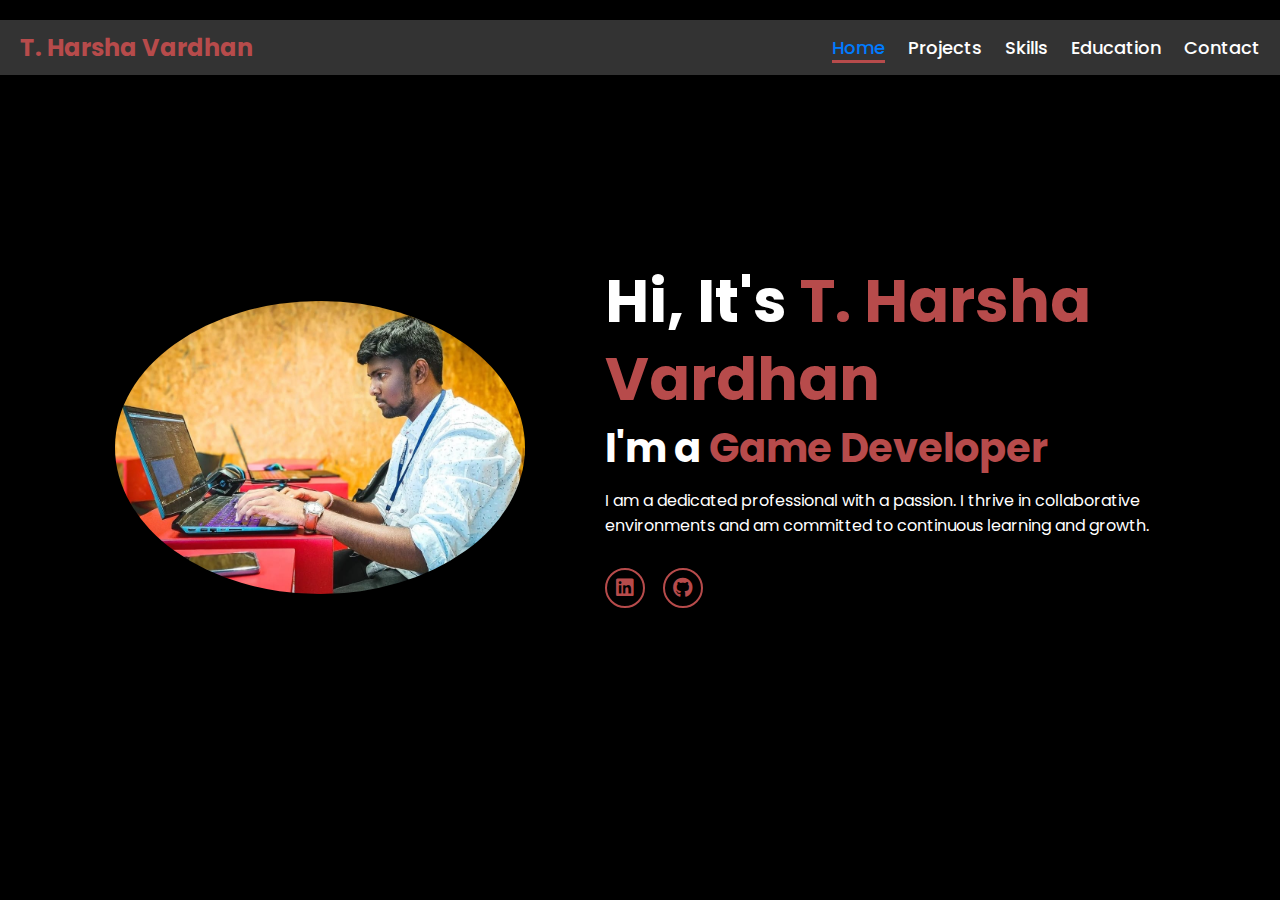
==== index.html @ 78d242ee "my potfolio files" ====
<!DOCTYPE html>
<html lang="en">

<head>
    <meta charset="UTF-8">
    <meta name="viewport" content="width=device-width, initial-scale=1.0">
    <link rel="stylesheet" href="https://cdnjs.cloudflare.com/ajax/libs/font-awesome/6.5.2/css/all.min.css">
    <link rel="stylesheet" href="style.css">
    <title>Portfolio Website</title>
</head>
<body>
    <header>
        <a href="#" class="logo">T. Harsha Vardhan</a>
        <nav>
            <a href="#" class="active"> Home</a>
            <a href="projects.html">Projects</a>
            <a href="#">Skills</a>
            <a href="#">Education</a>
            <a href="#">Contact</a>
        </nav>
    </header>
    <section class="home">
        <div class="home-img">
            <img src="main.jpg" alt="">
        </div>
        <div class="home-content">
            <h1>Hi, It's <span>T. Harsha Vardhan</span></h1>
            <h3 class="typing-text">I'm a <span></span></h3>
            <p>I am a dedicated professional with a passion. I thrive in collaborative environments and am committed to continuous learning and growth.</p>
            <div class="social-icons">
                <a href="#"><i class="fa-brands fa-linkedin"></i></a>
                <a href="#"><i class="fa-brands fa-github"></i></a>
            </div>
        </div>
    </section>
</body>
</html>
---- style.css ----
@import url('https://fonts.googleapis.com/css2?family=Poppins:wght@100;200;300;400;500;600&display=swap');

*{
    margin: 0;
    padding: 0;
    box-sizing: border-box;
    text-decoration: none;
    border: none;
    outline: none;
    font-family: 'Poppins', sans-serif;
}

html{
    font-size: 62.5%;
}

body{
    width: 100%;
    height: 100vh;
    overflow-x: hidden;
    background-color: black;
    color: white;
}

header{
    margin-top: 20px;
    position: fixed;
    top: 0;
    left: 0;
    width: 100%;
    padding: 1rem 9%;
    background-color: transparent;
    filter: drop-shadow(10px);
    display: flex;
    justify-content: space-between;
    align-items: center;
    z-index: 100;
}

.logo{
    font-size: 3rem;
    color: #b74b4b;
    font-weight: 800;
    cursor: pointer;
    transition: 0.5s ease;
}

.logo:hover{
    transform: scale(1.1);
}

nav a{
    font-size: 1.8rem;
    color: white;
    margin-left: 4rem;
    font-weight: 500;
    transition: 0.3s ease;
    border-bottom: 3px solid transparent;
}

nav a:hover,
nav a.active{
    color: #b74b4b;
    border-bottom: 3px solid #b74b4b;
}

@media(max-width:995px){
    nav{
        position: absolute;
        display: none;
        top: 0;
        right: 0;
        width: 40%;
        border-left: 3px solid #b74b4b;
        border-bottom: 3px solid #b74b4b;
        border-bottom-left-radius: 2rem;
        padding: 1rem solid;
        background-color: #161616;
        border-top: 0.1rem solid rgba(0,0,0,0.1);
    }

    nav.active{
        display: block;
    }

    nav a{
        display: block;
        font-size: 2rem;
        margin: 3rem 0;
    }

    nav a:hover,
    nav a.active{
        padding: 1rem;
        border-radius: 0.5rem;
        border-bottom: 0.5rem solid #b74b4b;
    }
}

section{
    min-height: 100vh;
    padding: 5rem 9% 5rem;
}

.home{
    display: flex;
    justify-content: center;
    align-items: center;
    gap: 8rem;
    background-color: black;
}

.home .home-content h1{
    font-size: 6rem;
    font-weight: 700;
    line-height: 1.3;
}

span{
    color: #b74b4b;
}

.home-content h3{
    font-size: 4rem;
    margin-bottom: 1rem;
    font-weight: 700;
}

.home-content p{
    font-size: 1.6rem;
}

.home-img{
    border-radius: 50%;
}

.home-img img{
    position: relative;
    width: 32vw;
    border-radius: 50%;
    box-shadow: 0 0 25px solid #b74b4b;
    cursor: pointer;
    transition: 0.2s linear;
}

.home-img img:hover{
    font-size: 1.8rem;
    font-weight: 500;
}

.social-icons a{
    display: inline-flex;
    justify-content: center;
    align-items: center;
    width: 4rem;
    height: 4rem;
    background-color: transparent;
    border: 0.2rem solid #b74b4b;
    font-size: 2rem;
    border-radius: 50%;
    margin: 3rem 1.5rem 3rem 0;
    transition: 0.3s ease;
    color: #b74b4b;
}

.social-icons a:hover{
    color: black;
    transform: scale(1.3) translateY(-5px);
    background-color: #b74b4b;
    box-shadow: 0  0 25px #b74b4b;
}

.btn{
    display: inline-block;
    padding: 1rem 2.8rem;
    background-color: black;
    border-radius: 4rem;
    font-size: 1.6rem;
    color: #b74b4b;
    letter-spacing: 0.3rem;
    font-weight: 600;
    border: 2px solid #b74b4b;
    transition: 0.3s ease;
    cursor: pointer;
}

.btn:hover{
    transform: scale3d(1.03);
    background-color: #b74b4b;
    color: black;
    box-shadow: 0 0 25px #b74b4b;
}

.typing-text{
    font-size: 34px;
    font-weight: 600;
    min-width: 280px;
}

.typing-text span{
    position: relative;
}

.typing-text span::before{
    content: "Game Developer";
    color: #b74b4b;
    animation: words 20s infinite;
}

.typing-text span::after{
    content: "";
    background-color: black;
    position: absolute;
    width: calc(100% + 8px);
    height: 100%;
    border-left: 3px solid black;
    right: -8;
    animation: cursor 0.6s infinite;
}

@keyframes cursor{
    to{
        border-left: 3px solid #b74b4b;
    }
}



@media (max-width: 1000px){
    .home{
        gap: 4rem;
    }
}

@media(max-width:995px){
    .home{
        flex-direction: column;
        margin: 5rem 4rem;
    }

    .home .home-content h3{
        font-size: 2.5rem;
    }

    .home-content h1{
        font-size: 5rem;
    }

    .home-img img{
        width: 70vw;
        margin-top: 4rem;
    }
}
/* project.css */

body {
    font-family: Arial, sans-serif;
    margin: 0;
    padding: 0;
    background-color: #121212;
    color: #ffffff;
}

header {
    background: #333;
    padding: 10px 20px;
    color: white;
    display: flex;
    justify-content: space-between;
    align-items: center;
}

header .logo {
    font-size: 24px;
    font-weight: bold;
}

nav a {
    color: white;
    margin-left: 20px;
    text-decoration: none;
}

nav a.active, nav a:hover {
    color: #007bff;
}

.projects {
    padding: 50px;
    background-color: #121212;
}

.projects h2 {
    text-align: center;
    font-size: 2rem;
    margin-bottom: 30px;
    color: #007bff;
}

.project-list {
    display: flex;
    flex-wrap: wrap;
    justify-content: space-around;
    gap: 20px;
}

.project-item {
    background: #1c1c1c;
    padding: 20px;
    border: 1px solid #333;
    border-radius: 10px;
    width: 300px;
    text-align: center;
}

.project-item img {
    width: 100%;
    height: auto;
    border-bottom: 1px solid #444;
    margin-bottom: 15px;
    border-radius: 5px;
}

.project-item h3 {
    font-size: 1.5rem;
    margin-bottom: 10px;
    color: #ffffff;
}

.project-item p {
    margin-bottom: 15px;
    color: #cccccc;
}

.project-item a {
    text-decoration: none;
    color: #007bff;
    font-weight: bold;
}

.project-item a:hover {
    text-decoration: underline;
}
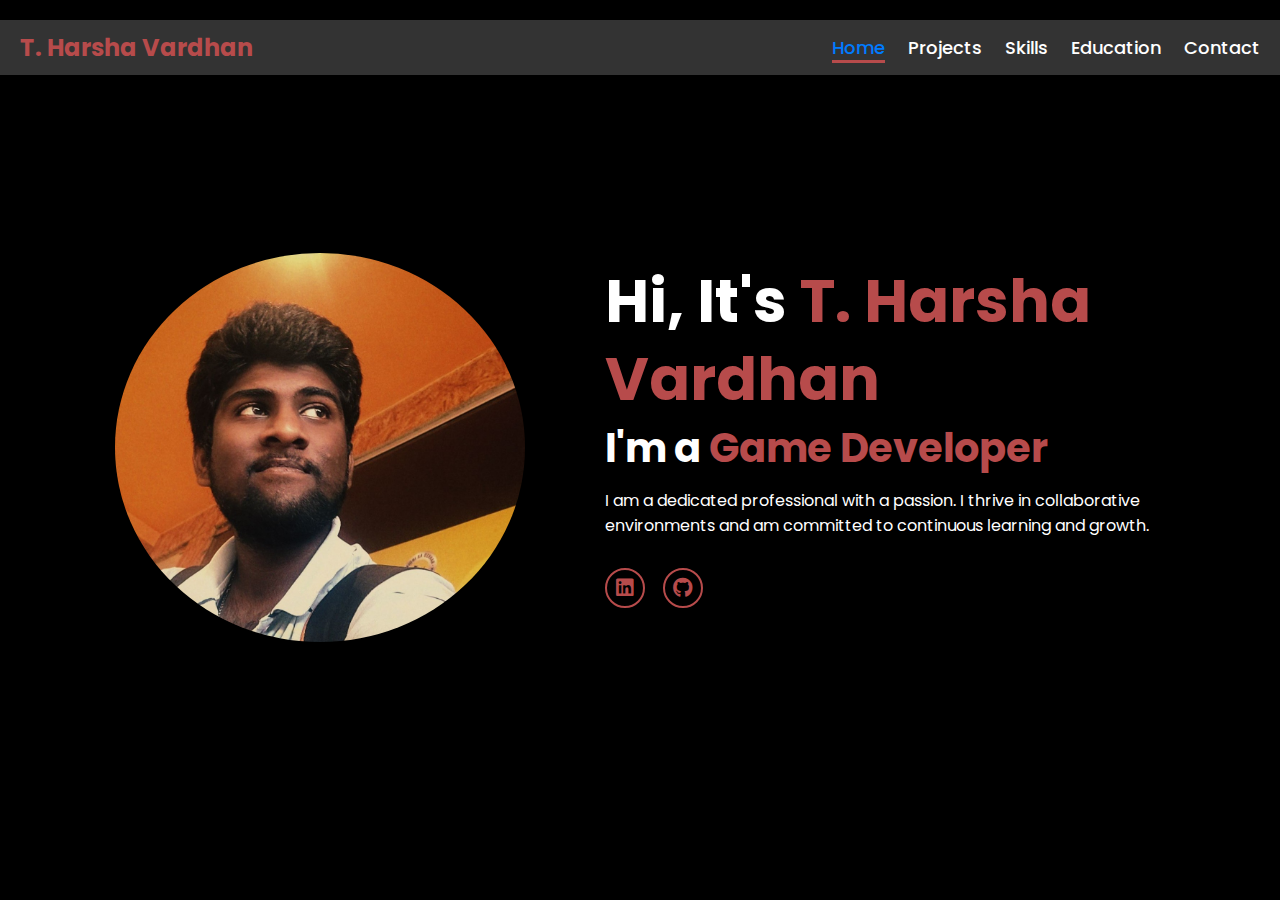
==== commit 4230cfb2: "done some changes" ====
--- a/index.html
+++ b/index.html
@@ -28,8 +28,8 @@
             <h3 class="typing-text">I'm a <span></span></h3>
             <p>I am a dedicated professional with a passion. I thrive in collaborative environments and am committed to continuous learning and growth.</p>
             <div class="social-icons">
-                <a href="#"><i class="fa-brands fa-linkedin"></i></a>
-                <a href="#"><i class="fa-brands fa-github"></i></a>
+                <a href="https://www.linkedin.com/in/teegala-harsha-vardhan-081b6730b/"><i class="fa-brands fa-linkedin"></i></a>
+                <a href="https://github.com/Tharshavardhanrao"><i class="fa-brands fa-github"></i></a>
             </div>
         </div>
     </section>
--- a/style.css
+++ b/style.css
@@ -286,8 +286,8 @@
 }
 
 .projects {
-    padding: 50px;
-    background-color: #121212;
+    text-align: center;
+    padding: 20px;
 }
 
 .projects h2 {
@@ -300,17 +300,21 @@
 .project-list {
     display: flex;
     flex-wrap: wrap;
-    justify-content: space-around;
     gap: 20px;
+    overflow-x: auto;
+    padding-bottom: 10px;
+    scroll-snap-type: x mandatory;
 }
 
 .project-item {
-    background: #1c1c1c;
-    padding: 20px;
-    border: 1px solid #333;
+    flex: 0 0 calc(33.33% - 20px);
+    max-width: calc(33.33% - 20px);
+    background: #000000;
+    padding: 15px;
     border-radius: 10px;
-    width: 300px;
     text-align: center;
+    box-shadow: 0 4px 6px rgba(0, 0, 0, 0.1);
+    scroll-snap-align: start;
 }
 
 .project-item img {
@@ -320,16 +324,16 @@
     margin-bottom: 15px;
     border-radius: 5px;
 }
-
+/* title name colour  */
 .project-item h3 {
     font-size: 1.5rem;
     margin-bottom: 10px;
     color: #ffffff;
 }
-
+/* description colour  */
 .project-item p {
     margin-bottom: 15px;
-    color: #cccccc;
+    color: #ffffff;
 }
 
 .project-item a {
